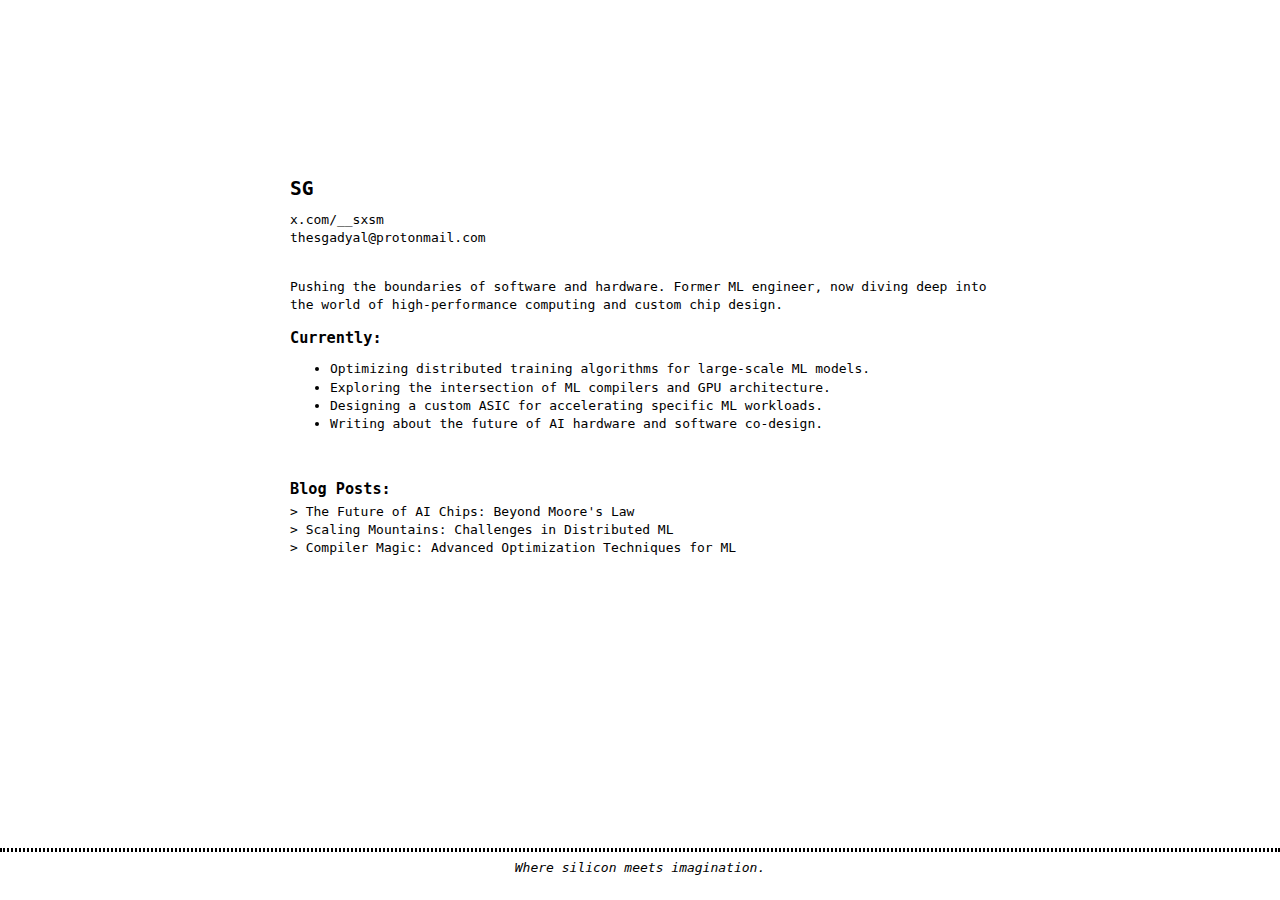
==== index.html @ d39ba535 "initial commit" ====
<!DOCTYPE html>
<html lang="en">
<head>
    <meta charset="UTF-8">
    <meta name="viewport" content="width=device-width, initial-scale=1.0">
    <meta name="description" content="Tech enthusiast pushing the boundaries of software and hardware">
    <title>Your Tech Hub</title>
    <link rel="stylesheet" href="styles.css">
</head>
<body>
    <main>
        <h2>SG</h2>
        <p></p>
        x.com/<a href="https://x.com/__sxsm">__sxsm</a> <br>
        <a href="mailto:thesgadyal@protonmail.com">thesgadyal@protonmail.com</a><br>
        <p>Pushing the boundaries of software and hardware. Former ML engineer, now diving deep into the world of high-performance computing and custom chip design.</p>
        <h3>Currently:</h3>
        <ul>
            <li>Optimizing distributed training algorithms for large-scale ML models.</li>
            <li>Exploring the intersection of ML compilers and GPU architecture.</li>
            <li>Designing a custom ASIC for accelerating specific ML workloads.</li>
            <li>Writing about the future of AI hardware and software co-design.</li>
        </ul>
        <br>
        <h3>Blog Posts:</h3>
        &gt; <a href="./posts/future-of-ai-chips.html">The Future of AI Chips: Beyond Moore's Law</a><br>
        &gt; <a href="./posts/distributed-ml-challenges.html">Scaling Mountains: Challenges in Distributed ML</a><br>
        &gt; <a href="./posts/compiler-optimization-techniques.html">Compiler Magic: Advanced Optimization Techniques for ML</a>
        <footer>
            <hr>
            <p><i>Where silicon meets imagination.</i></p>
        </footer>
    </main>
</body>
</html>
---- styles.css ----
body {
    max-width: 700px;
    margin: 20vh auto;
    padding: 0 20px;
    font-family: monospace;
    line-height: 1.4em;
    background-color: white;
    color: black;
    user-select: none;
}

a {
    color: black;
    text-decoration: none;
}

a:hover {
    text-decoration: underline;
}

hr {
    border: 2.5px dotted black;
}

p:not(:nth-child(2)) {
    margin-top: 30px;
}

p:nth-child(2) {
    margin-top: 0px;
}

h2, h3 {
    margin-bottom: 5px;
}

h4 {
    margin-top: 30px;
}

h5 {
    margin: 0px;
    font-weight: 100;
}

footer {
    position: fixed;
    bottom: 0;
    left: 0;
    width: 100%;
    text-align: center;
    padding: 10px 0;
    background-color: white;
}

@media only screen and (max-width: 650px) {
    body {
        width: 90vw !important;
    }
}
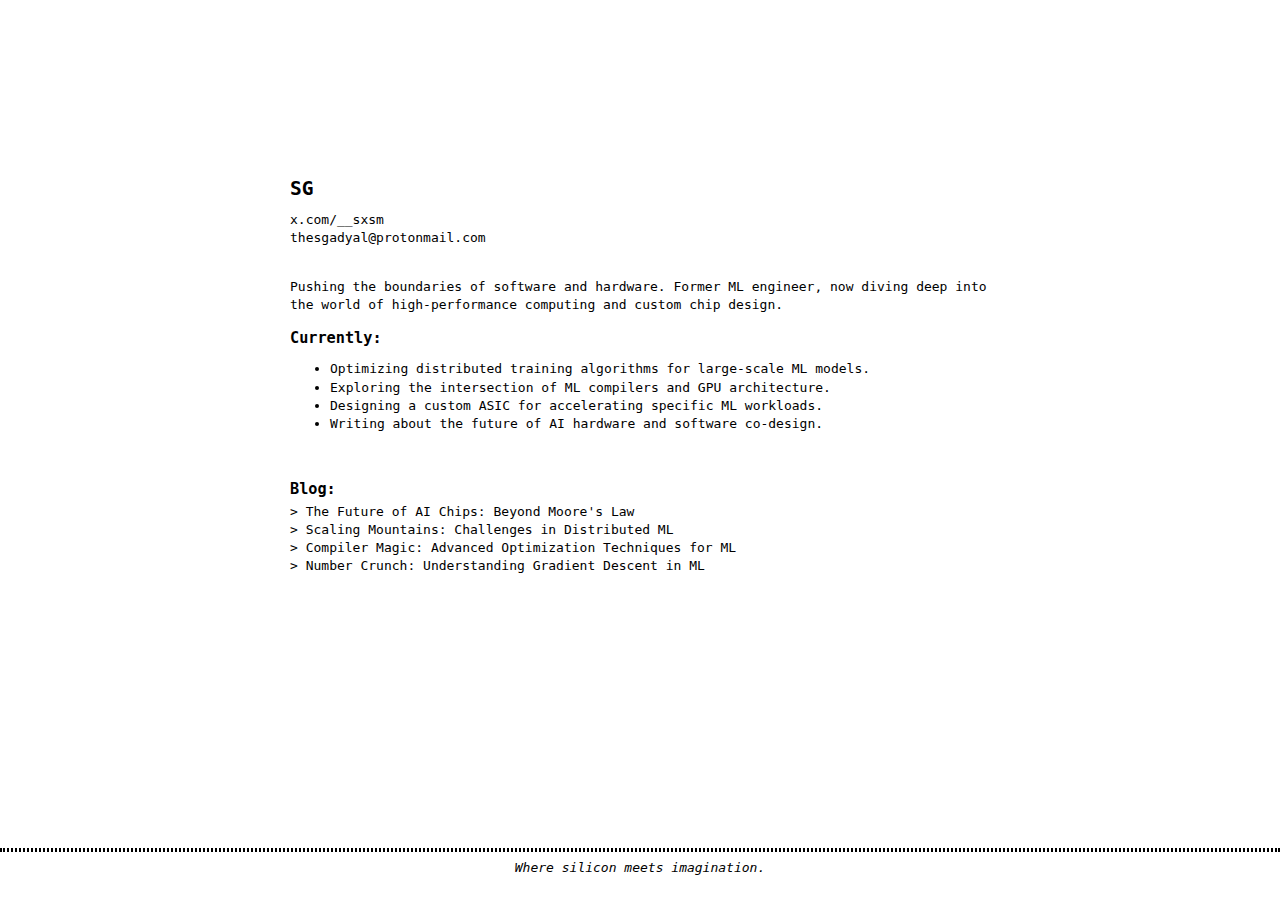
==== commit 88850ec6: "initial commit" ====
--- a/index.html
+++ b/index.html
@@ -9,27 +9,80 @@
 </head>
 <body>
     <main>
-        <h2>SG</h2>
-        <p></p>
-        x.com/<a href="https://x.com/__sxsm">__sxsm</a> <br>
-        <a href="mailto:thesgadyal@protonmail.com">thesgadyal@protonmail.com</a><br>
-        <p>Pushing the boundaries of software and hardware. Former ML engineer, now diving deep into the world of high-performance computing and custom chip design.</p>
-        <h3>Currently:</h3>
-        <ul>
-            <li>Optimizing distributed training algorithms for large-scale ML models.</li>
-            <li>Exploring the intersection of ML compilers and GPU architecture.</li>
-            <li>Designing a custom ASIC for accelerating specific ML workloads.</li>
-            <li>Writing about the future of AI hardware and software co-design.</li>
-        </ul>
-        <br>
-        <h3>Blog Posts:</h3>
-        &gt; <a href="./posts/future-of-ai-chips.html">The Future of AI Chips: Beyond Moore's Law</a><br>
-        &gt; <a href="./posts/distributed-ml-challenges.html">Scaling Mountains: Challenges in Distributed ML</a><br>
-        &gt; <a href="./posts/compiler-optimization-techniques.html">Compiler Magic: Advanced Optimization Techniques for ML</a>
+        <section id="home">
+            <h2>SG</h2>
+            <p></p>
+            <a href="https://x.com/__sxsm">x.com/__sxsm</a><br>
+            <a href="mailto:thesgadyal@protonmail.com">thesgadyal@protonmail.com</a><br>
+            <p>Pushing the boundaries of software and hardware. Former ML engineer, now diving deep into the world of high-performance computing and custom chip design.</p>
+            <h3>Currently:</h3>
+            <ul>
+                <li>Optimizing distributed training algorithms for large-scale ML models.</li>
+                <li>Exploring the intersection of ML compilers and GPU architecture.</li>
+                <li>Designing a custom ASIC for accelerating specific ML workloads.</li>
+                <li>Writing about the future of AI hardware and software co-design.</li>
+            </ul>
+            <br>
+            <h3>Blog:</h3>
+            &gt; <a href="posts/future-of-ai-chips.html">The Future of AI Chips: Beyond Moore's Law</a><br>
+            &gt; <a href="posts/distributed-ml-challenges.html">Scaling Mountains: Challenges in Distributed ML</a><br>
+            &gt; <a href="posts/compiler-optimization-techniques.html">Compiler Magic: Advanced Optimization Techniques for ML</a><br>
+            &gt; <a href="posts/understanding-gradient-descent-in-ml.html">Number Crunch: Understanding Gradient Descent in ML</a>
+        </section>
+
+        <section id="post-content" class="post-content" style="display: none;">
+            <a href="#" id="back-link" class="back-link">&lt; Back to main page</a>
+            <div id="post-container"></div>
+        </section>
+
         <footer>
             <hr>
             <p><i>Where silicon meets imagination.</i></p>
         </footer>
     </main>
+
+    <script>
+        document.addEventListener('DOMContentLoaded', (event) => {
+            const homeSection = document.getElementById('home');
+            const postSection = document.getElementById('post-content');
+            const postContainer = document.getElementById('post-container');
+            const backLink = document.getElementById('back-link');
+            const postLinks = document.querySelectorAll('a[data-post]');
+
+            function showHome() {
+                homeSection.style.display = 'block';
+                postSection.style.display = 'none';
+            }
+
+            function showPost(postId) {
+                homeSection.style.display = 'none';
+                postSection.style.display = 'block';
+                fetch(`posts/${postId}.html`)
+                    .then(response => response.text())
+                    .then(html => {
+                        postContainer.innerHTML = html;
+                    })
+                    .catch(error => {
+                        console.error('Error loading post:', error);
+                        postContainer.innerHTML = '<p>Error loading post. Please try again.</p>';
+                    });
+            }
+
+            backLink.addEventListener('click', (e) => {
+                e.preventDefault();
+                showHome();
+            });
+
+            postLinks.forEach(link => {
+                link.addEventListener('click', function(e) {
+                    e.preventDefault();
+                    const postId = this.getAttribute('data-post');
+                    showPost(postId);
+                });
+            });
+
+            showHome(); // Start with the home page visible
+        });
+    </script>
 </body>
 </html>--- a/styles.css
+++ b/styles.css
@@ -1,3 +1,4 @@
+/* General styles */
 body {
     max-width: 700px;
     margin: 20vh auto;
@@ -22,14 +23,7 @@
     border: 2.5px dotted black;
 }
 
-p:not(:nth-child(2)) {
-    margin-top: 30px;
-}
-
-p:nth-child(2) {
-    margin-top: 0px;
-}
-
+/* Header styles */
 h2, h3 {
     margin-bottom: 5px;
 }
@@ -39,10 +33,20 @@
 }
 
 h5 {
-    margin: 0px;
+    margin: 0;
     font-weight: 100;
 }
 
+/* Paragraph styles */
+p:not(:nth-child(2)) {
+    margin-top: 30px;
+}
+
+p:nth-child(2) {
+    margin-top: 0;
+}
+
+/* Footer styles */
 footer {
     position: fixed;
     bottom: 0;
@@ -53,8 +57,63 @@
     background-color: white;
 }
 
+/* Blog post specific styles */
+.post-content {
+    margin-bottom: 60px; /* Space for footer */
+}
+
+.post-content h1 {
+    font-size: 1.8em;
+    margin-bottom: 20px;
+}
+
+.post-content h2 {
+    font-size: 1.5em;
+    margin-top: 30px;
+    margin-bottom: 15px;
+}
+
+.post-content p {
+    margin-bottom: 15px;
+}
+
+.post-content ul, .post-content ol {
+    margin-bottom: 15px;
+    padding-left: 20px;
+}
+
+.post-content li {
+    margin-bottom: 5px;
+}
+
+.post-content pre {
+    background-color: #f4f4f4;
+    padding: 10px;
+    overflow-x: auto;
+    margin-bottom: 15px;
+}
+
+.post-content code {
+    font-family: monospace;
+    background-color: #f4f4f4;
+    padding: 2px 4px;
+}
+
+.post-meta {
+    font-style: italic;
+    margin-bottom: 20px;
+}
+
+.back-link {
+    display: inline-block;
+    margin-bottom: 20px;
+}
+
+/* Responsive design */
 @media only screen and (max-width: 650px) {
     body {
         width: 90vw !important;
+        margin: 10vh auto;
     }
 }
+
